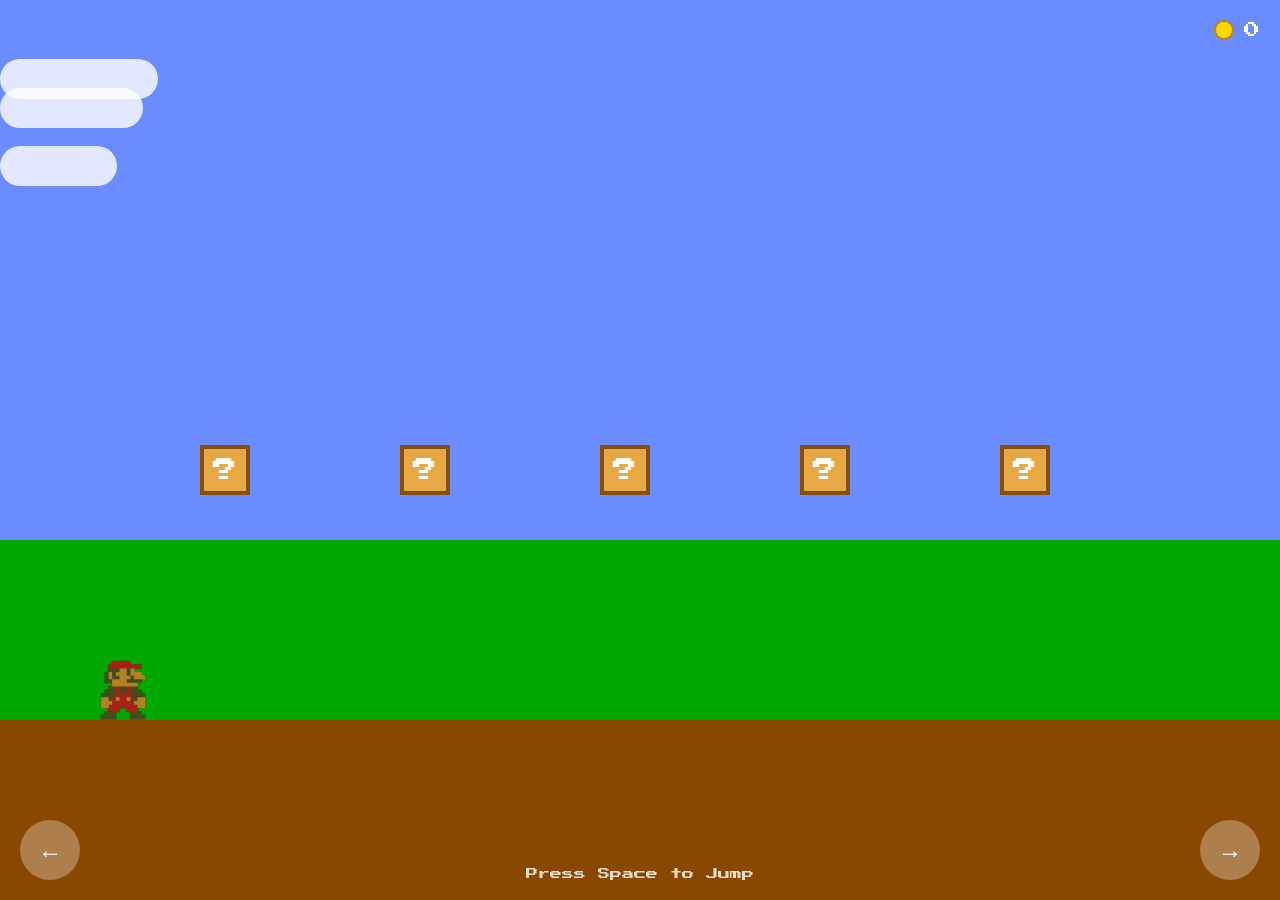
==== index.html @ 09175638 "Initial commit: WebPage Started" ====
<!DOCTYPE html>
<html lang="es">
<head>
    <meta charset="UTF-8">
    <meta name="viewport" content="width=device-width, initial-scale=1.0">
    <title>Mi CV - Mario Bros Style</title>
    <link rel="stylesheet" href="styles.css">
    <script src="script.js"></script>
</head>
<body>
    <div id="game-container">
        <div id="mario"></div>
        <div class="coins">
            <div class="coin-icon"></div>
            <span id="coin-count">0</span>
        </div>
        <div id="mobile-controls">
            <button id="left-arrow">←</button>
            <button id="right-arrow">→</button>
        </div>
        <div id="jump-hint">Press Space to Jump</div>
    </div>
</body>
</html>
---- styles.css ----
@import url('https://fonts.googleapis.com/css2?family=Press+Start+2P&display=swap');

* {
    margin: 0;
    padding: 0;
    box-sizing: border-box;
}

body {
    background: #6b8cff;
    font-family: 'Press Start 2P', cursive;
    overflow: hidden;
    height: 100vh;
}

#game-container {
    position: relative;
    width: 100%;
    height: 100vh;
    background: linear-gradient(
        #6b8cff 0%,
        #6b8cff 60%,
        #00a800 60%,
        #00a800 80%,
        #884800 80%,
        #884800 100%
    );
}

#mario {
    position: absolute;
    width: 50px;
    height: 60px;
    bottom: 20%;
    left: 100px;
    z-index: 100;
    transition: transform 0.1s;
    background-image: url('./img/mario.png');
    background-size: contain;
    background-repeat: no-repeat;
}
#mario.jumping {
    background-image: url('./img/mario-jumping.png');
  }
.facing-right {
    transform: scaleX(1);
}

.facing-left {
    transform: scaleX(-1);
}

.info-box {
    position: absolute;
    width: 50px;
    height: 50px;
    background: #e7a945;
    border: 4px solid #874f0c;
    color: white;
    font-size: 24px;
    display: flex;
    align-items: center;
    justify-content: center;
    cursor: pointer;
    bottom: 45%;
    transition: all 0.3s ease;
}

.info-box.hit {
    background: #736f6f;
    animation: boxHit 0.3s ease;
}

@keyframes boxHit {
    0% { transform: translateY(0); }
    50% { transform: translateY(-20px); }
    100% { transform: translateY(0); }
}

.info-content {
    display: none;
    position: fixed;
    top: 20%;
    left: 50%;
    transform: translate(-50%, -50%);
    background: white;
    padding: 20px;
    border-radius: 10px;
    box-shadow: 0 4px 15px rgba(0, 0, 0, 0.2);
    z-index: 1000;
    min-width: 300px;
    text-align: center;
}

.info-content.active {
    display: block;
    animation: popIn 0.5s ease;
}

@keyframes popIn {
    0% { transform: translate(-50%, -60%); opacity: 0; }
    100% { transform: translate(-50%, -50%); opacity: 1; }
}

.coins {
    position: fixed;
    top: 20px;
    right: 20px;
    color: white;
    font-size: 16px;
    display: flex;
    align-items: center;
    gap: 10px;
}

.coin-icon {
    width: 20px;
    height: 20px;
    background: #ffd700;
    border-radius: 50%;
    border: 2px solid #b8860b;
}

.cloud {
    position: absolute;
    background: white;
    border-radius: 20px;
    opacity: 0.8;
    animation: floatCloud linear infinite;
}

@keyframes floatCloud {
    from { left: -100px; }
    to { left: 100%; }
}

#jump-hint {
    position: fixed;
    bottom: 20px;
    left: 50%;
    transform: translateX(-50%);
    color: white;
    font-size: 12px;
    text-align: center;
    opacity: 0.8;
}

#mobile-controls {
    position: fixed;
    bottom: 20px;
    width: 100%;
    display: flex;
    justify-content: space-between;
    padding: 0 20px;
    box-sizing: border-box;
    pointer-events: none;
}

#left-arrow, #right-arrow {
    width: 60px;
    height: 60px;
    background: rgba(255, 255, 255, 0.3);
    border: none;
    border-radius: 50%;
    font-size: 24px;
    color: white;
    cursor: pointer;
    pointer-events: auto;
    backdrop-filter: blur(5px);
    -webkit-backdrop-filter: blur(5px);
    display: flex;
    align-items: center;
    justify-content: center;
    transition: background 0.3s;
}

#left-arrow:active, #right-arrow:active {
    background: rgba(255, 255, 255, 0.5);
}
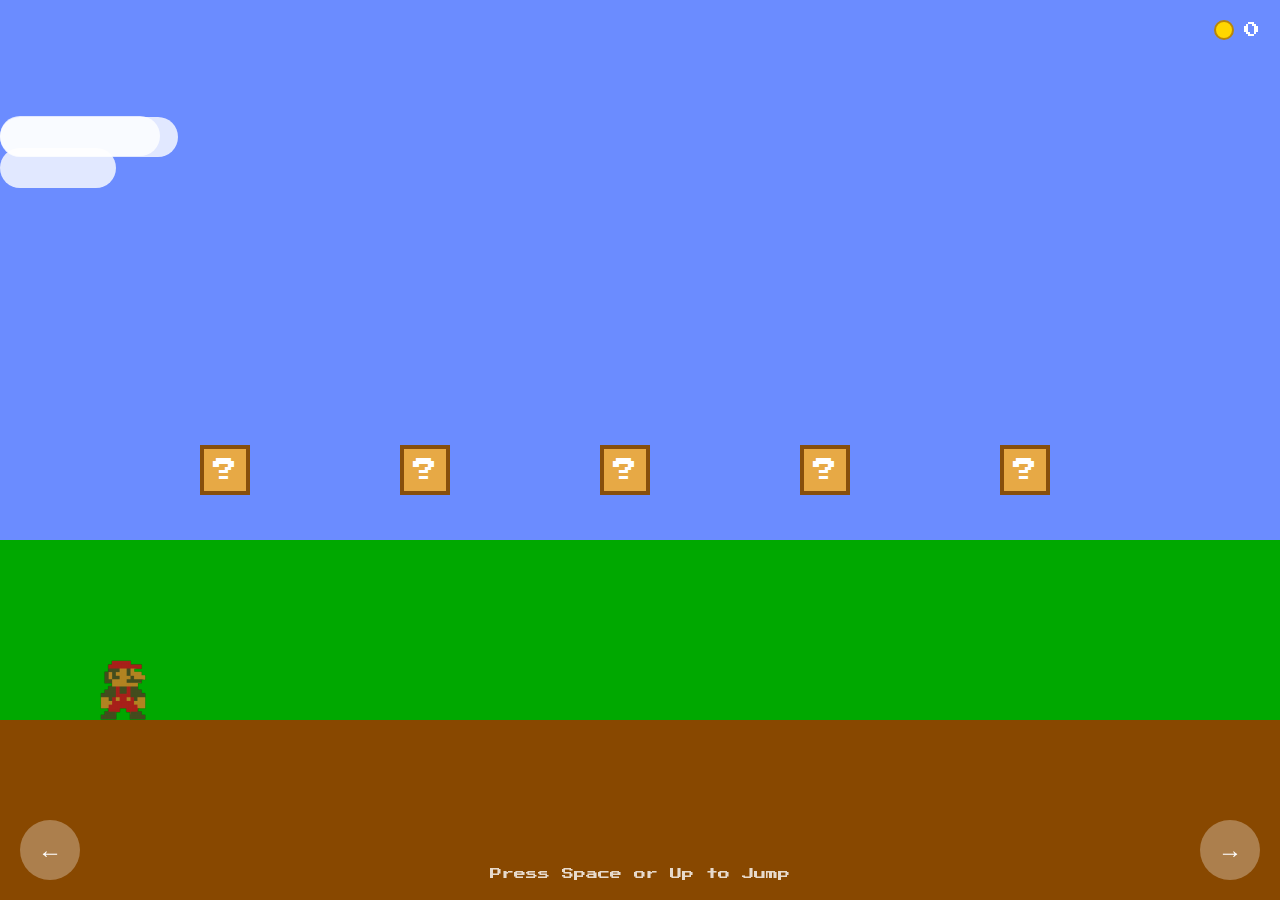
==== commit e61680ca: "change message" ====
--- a/index.html
+++ b/index.html
@@ -18,7 +18,7 @@
             <button id="left-arrow">←</button>
             <button id="right-arrow">→</button>
         </div>
-        <div id="jump-hint">Press Space to Jump</div>
+        <div id="jump-hint">Press Space or Up to Jump</div>
     </div>
 </body>
 </html>
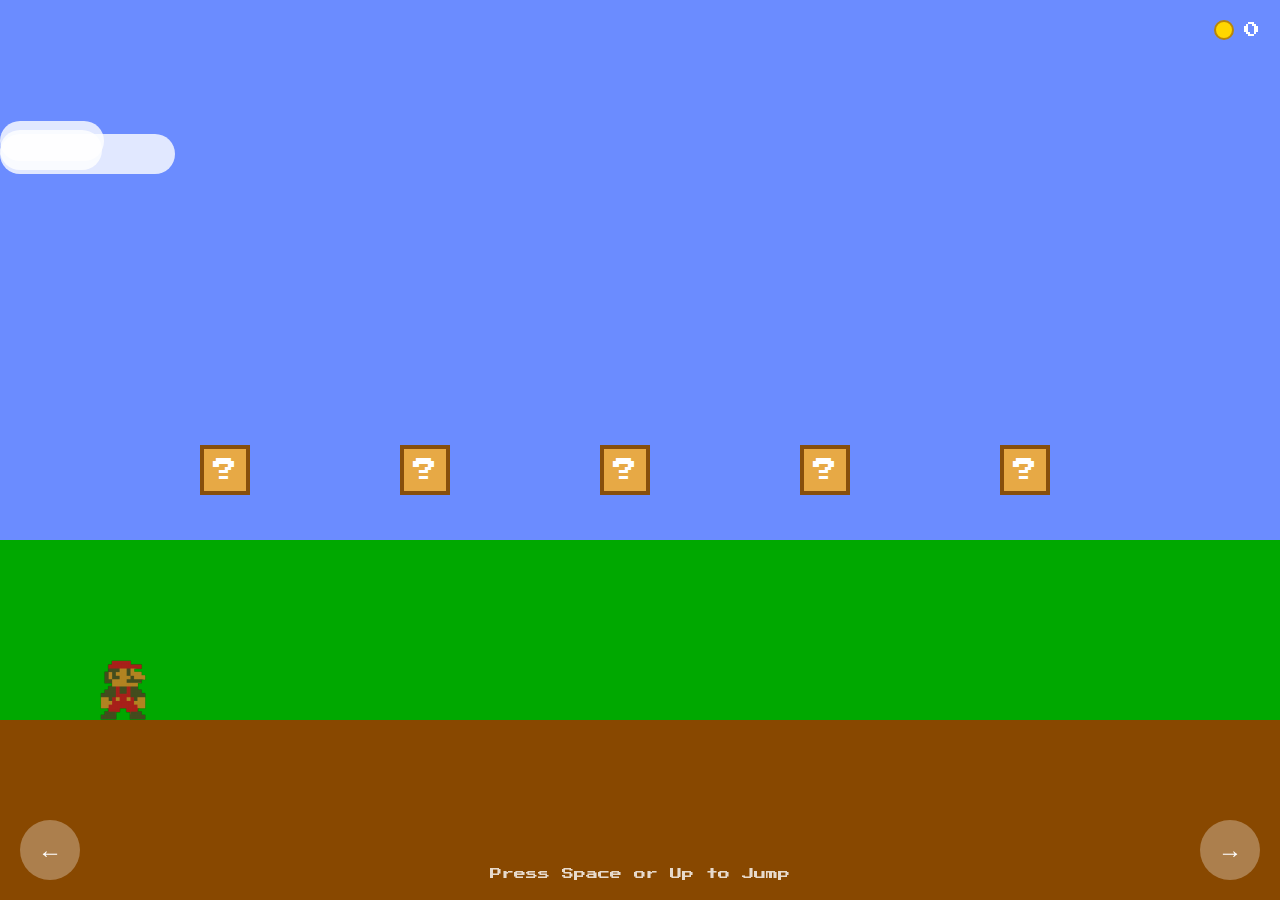
==== commit 8c7f2dde: "Adds title to index.html" ====
--- a/index.html
+++ b/index.html
@@ -3,7 +3,7 @@
 <head>
     <meta charset="UTF-8">
     <meta name="viewport" content="width=device-width, initial-scale=1.0">
-    <title>Mi CV - Mario Bros Style</title>
+    <title>Welcome!</title>
     <link rel="stylesheet" href="styles.css">
     <script src="script.js"></script>
 </head>
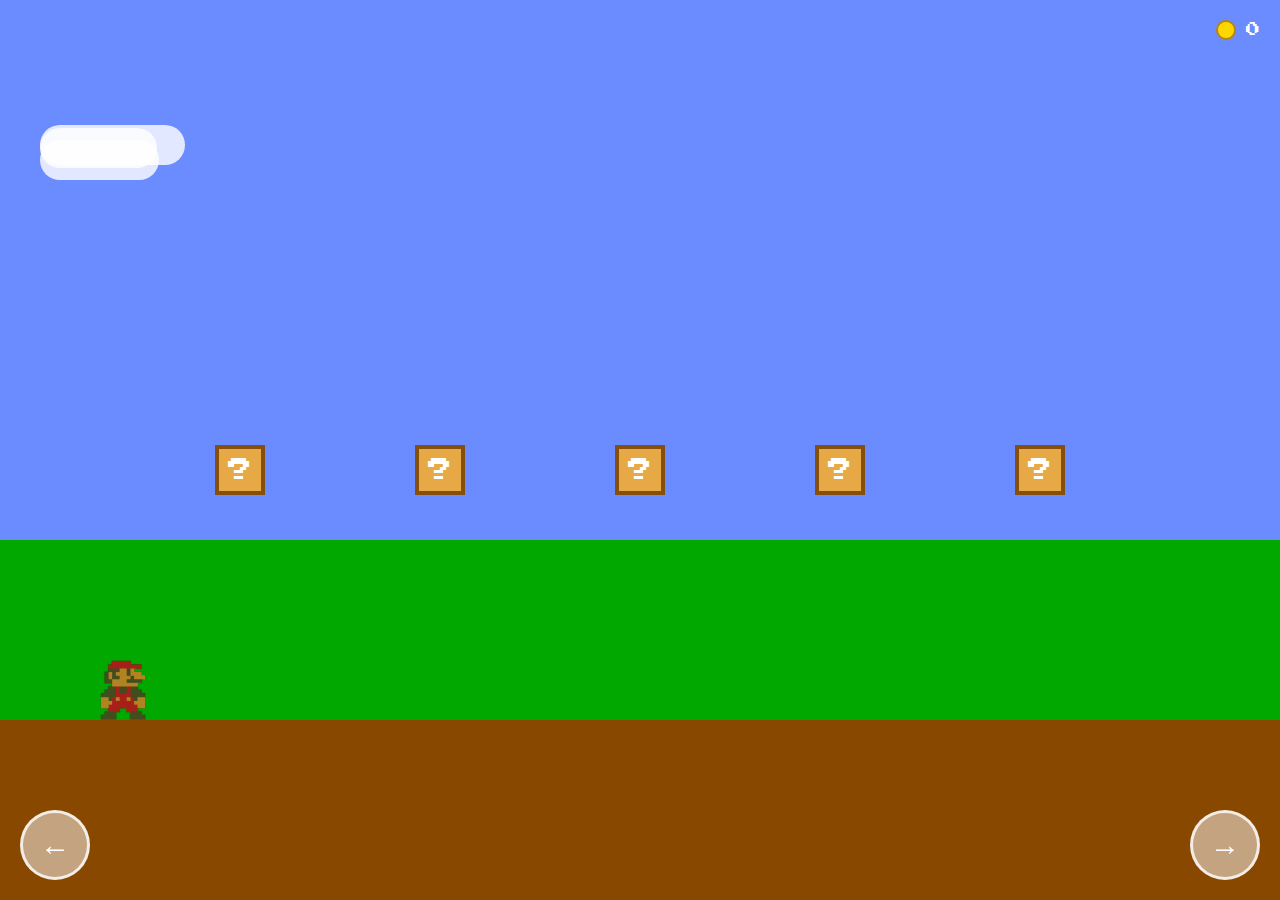
==== commit ff322e72: "Adds linkedin and fix other issues" ====
--- a/index.html
+++ b/index.html
@@ -2,23 +2,22 @@
 <html lang="es">
 <head>
     <meta charset="UTF-8">
-    <meta name="viewport" content="width=device-width, initial-scale=1.0">
+    <meta name="viewport" content="width=device-width, initial-scale=1.0, maximum-scale=1.0, user-scalable=no">
     <title>Welcome!</title>
     <link rel="stylesheet" href="styles.css">
-    <script src="script.js"></script>
 </head>
 <body>
-    <div id="game-container">
-        <div id="mario"></div>
-        <div class="coins">
-            <div class="coin-icon"></div>
-            <span id="coin-count">0</span>
-        </div>
-        <div id="mobile-controls">
-            <button id="left-arrow">←</button>
-            <button id="right-arrow">→</button>
-        </div>
-        <div id="jump-hint">Press Space or Up to Jump</div>
+<div id="game-container">
+    <div id="mario"></div>
+    <div class="coins">
+        <div class="coin-icon"></div>
+        <span id="coin-count">0</span>
     </div>
+    <div id="mobile-controls">
+        <button id="left-arrow">←</button>
+        <button id="right-arrow">→</button>
+    </div>
+</div>
+<script src="script.js"></script>
 </body>
-</html>
+</html>--- a/styles.css
+++ b/styles.css
@@ -11,6 +11,8 @@
     font-family: 'Press Start 2P', cursive;
     overflow: hidden;
     height: 100vh;
+    width: 100vw;
+    position: fixed;
 }
 
 #game-container {
@@ -18,13 +20,39 @@
     width: 100%;
     height: 100vh;
     background: linear-gradient(
-        #6b8cff 0%,
-        #6b8cff 60%,
-        #00a800 60%,
-        #00a800 80%,
-        #884800 80%,
-        #884800 100%
+            #6b8cff 0%,
+            #6b8cff 60%,
+            #00a800 60%,
+            #00a800 80%,
+            #884800 80%,
+            #884800 100%
     );
+    overflow: hidden;
+    display: flex;
+    align-items: center;
+    justify-content: center;
+}
+
+.game-content {
+    position: relative;
+    width: 100%;
+    max-width: 1200px;
+    height: 100%;
+    margin: 0 auto;
+}
+
+.cloud {
+    position: absolute;
+    background: white;
+    border-radius: 20px;
+    opacity: 0.8;
+    animation: floatCloud linear infinite;
+    z-index: 1;
+}
+
+@keyframes floatCloud {
+    from { left: -100px; }
+    to { left: 100%; }
 }
 
 #mario {
@@ -39,9 +67,11 @@
     background-size: contain;
     background-repeat: no-repeat;
 }
+
 #mario.jumping {
     background-image: url('./img/mario-jumping.png');
-  }
+}
+
 .facing-right {
     transform: scaleX(1);
 }
@@ -50,8 +80,19 @@
     transform: scaleX(-1);
 }
 
+.boxes-container {
+    position: absolute;
+    display: flex;
+    justify-content: center;
+    gap: 150px;
+    width: 100%;
+    bottom: 45%;
+    left: 50%;
+    transform: translateX(-50%);
+    padding: 0 20px;
+}
+
 .info-box {
-    position: absolute;
     width: 50px;
     height: 50px;
     background: #e7a945;
@@ -62,8 +103,8 @@
     align-items: center;
     justify-content: center;
     cursor: pointer;
-    bottom: 45%;
     transition: all 0.3s ease;
+    z-index: 2;
 }
 
 .info-box.hit {
@@ -80,15 +121,16 @@
 .info-content {
     display: none;
     position: fixed;
-    top: 20%;
+    top: 25%;
     left: 50%;
-    transform: translate(-50%, -50%);
+    transform: translate(-50%, 0);
     background: white;
     padding: 20px;
     border-radius: 10px;
     box-shadow: 0 4px 15px rgba(0, 0, 0, 0.2);
     z-index: 1000;
-    min-width: 300px;
+    width: 90%;
+    max-width: 300px;
     text-align: center;
 }
 
@@ -98,8 +140,18 @@
 }
 
 @keyframes popIn {
-    0% { transform: translate(-50%, -60%); opacity: 0; }
-    100% { transform: translate(-50%, -50%); opacity: 1; }
+    0% { transform: translate(-50%, -20px); opacity: 0; }
+    100% { transform: translate(-50%, 0); opacity: 1; }
+}
+
+.info-content h2 {
+    font-size: 14px;
+    margin-bottom: 10px;
+}
+
+.info-content p {
+    font-size: 12px;
+    line-height: 1.4;
 }
 
 .coins {
@@ -107,10 +159,11 @@
     top: 20px;
     right: 20px;
     color: white;
-    font-size: 16px;
+    font-size: 14px;
     display: flex;
     align-items: center;
     gap: 10px;
+    z-index: 1000;
 }
 
 .coin-icon {
@@ -121,59 +174,161 @@
     border: 2px solid #b8860b;
 }
 
-.cloud {
-    position: absolute;
-    background: white;
-    border-radius: 20px;
-    opacity: 0.8;
-    animation: floatCloud linear infinite;
-}
-
-@keyframes floatCloud {
-    from { left: -100px; }
-    to { left: 100%; }
-}
-
-#jump-hint {
+#mobile-controls {
     position: fixed;
     bottom: 20px;
-    left: 50%;
-    transform: translateX(-50%);
-    color: white;
-    font-size: 12px;
-    text-align: center;
-    opacity: 0.8;
-}
-
-#mobile-controls {
-    position: fixed;
-    bottom: 20px;
-    width: 100%;
+    left: 0;
+    right: 0;
     display: flex;
     justify-content: space-between;
     padding: 0 20px;
-    box-sizing: border-box;
-    pointer-events: none;
+    z-index: 1000;
 }
 
 #left-arrow, #right-arrow {
-    width: 60px;
-    height: 60px;
-    background: rgba(255, 255, 255, 0.3);
-    border: none;
+    width: 70px;
+    height: 70px;
+    background: rgba(255, 255, 255, 0.5);
+    border: 3px solid rgba(255, 255, 255, 0.8);
     border-radius: 50%;
-    font-size: 24px;
+    font-size: 30px;
     color: white;
     cursor: pointer;
     pointer-events: auto;
-    backdrop-filter: blur(5px);
-    -webkit-backdrop-filter: blur(5px);
     display: flex;
     align-items: center;
     justify-content: center;
     transition: background 0.3s;
+    -webkit-tap-highlight-color: transparent;
 }
 
 #left-arrow:active, #right-arrow:active {
-    background: rgba(255, 255, 255, 0.5);
-}
+    background: rgba(255, 255, 255, 0.7);
+}
+
+#jump-hint {
+    display: none;
+}
+
+@media (max-width: 768px) {
+    .boxes-container {
+        gap: 80px;
+        padding: 0 10px;
+    }
+
+    .info-box {
+        width: 40px;
+        height: 40px;
+        font-size: 20px;
+    }
+
+    #mario {
+        width: 40px;
+        height: 48px;
+    }
+
+    .coins {
+        top: 10px;
+        right: 10px;
+        font-size: 12px;
+    }
+
+    .coin-icon {
+        width: 16px;
+        height: 16px;
+    }
+
+    .info-content {
+        top: 20%;
+        padding: 15px;
+    }
+}
+
+@media (max-width: 480px) {
+    .boxes-container {
+        gap: 50px;
+    }
+}
+
+@media screen and (-webkit-min-device-pixel-ratio: 0) {
+    select, textarea, input {
+        font-size: 16px;
+    }
+}
+
+@supports (-webkit-touch-callout: none) {
+    body {
+        height: -webkit-fill-available;
+    }
+}
+
+.reset-modal {
+    position: fixed;
+    top: 0;
+    left: 0;
+    width: 100%;
+    height: 100%;
+    background: rgba(0, 0, 0, 0.8);
+    display: none;
+    justify-content: center;
+    align-items: center;
+    z-index: 2000;
+}
+
+.reset-content {
+    background: white;
+    padding: 20px;
+    border-radius: 10px;
+    text-align: center;
+    max-width: 90%;
+    width: 300px;
+}
+
+.win-gif {
+    width: 150px;
+    height: 150px;
+    margin-bottom: 15px;
+}
+
+.reset-content p {
+    font-size: 14px;
+    margin-bottom: 20px;
+    color: #333;
+}
+
+.restart-button {
+    background: #0077b5;
+    color: white;
+    border: none;
+    padding: 10px 20px;
+    border-radius: 5px;
+    font-family: 'Press Start 2P', cursive;
+    font-size: 12px;
+    cursor: pointer;
+    transition: background 0.3s;
+}
+
+.restart-button:hover {
+    background: #005f8e;
+}
+
+@media (max-width: 768px) {
+    .reset-content {
+        width: 280px;
+        padding: 15px;
+    }
+
+    .win-gif {
+        width: 120px;
+        height: 120px;
+    }
+
+    .reset-content p {
+        font-size: 12px;
+    }
+
+    .restart-button {
+        font-size: 10px;
+        padding: 8px 16px;
+    }
+}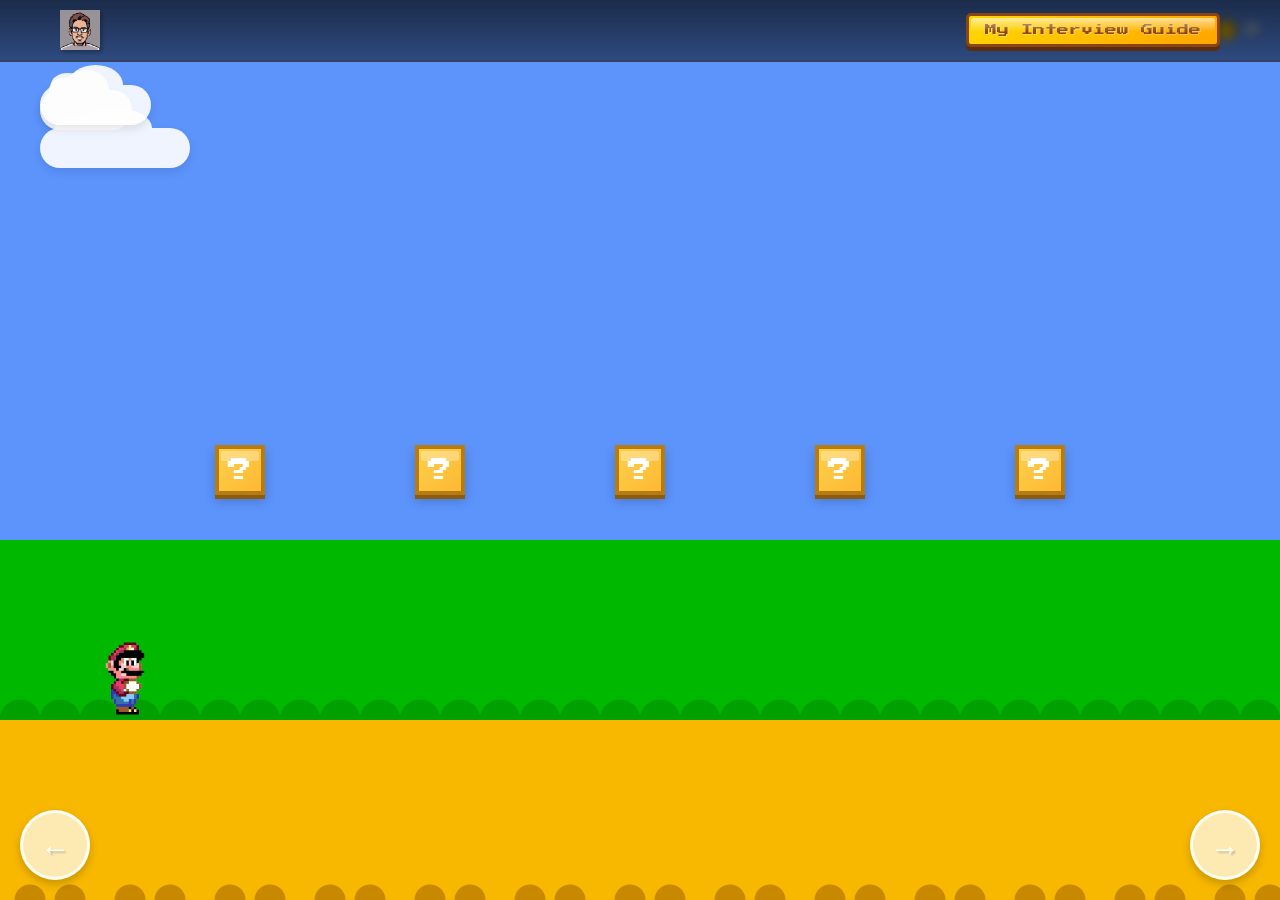
==== commit d4908018: "feature: Adds new styles and header" ====
--- a/index.html
+++ b/index.html
@@ -7,6 +7,16 @@
     <link rel="stylesheet" href="styles.css">
 </head>
 <body>
+<header class="game-header">
+    <div class="header-content">
+        <div class="header-left">
+            <img src="./img/logo.png" alt="Logo" class="header-logo">
+        </div>
+        <div class="header-right">
+            <a href="https://guide.gonzalo-munoz.com" class="snes-button" target="_blank">My Interview Guide</a>
+        </div>
+    </div>
+</header>
 <div id="game-container">
     <div id="mario"></div>
     <div class="coins">
--- a/styles.css
+++ b/styles.css
@@ -1,4 +1,12 @@
 @import url('https://fonts.googleapis.com/css2?family=Press+Start+2P&display=swap');
+
+:root {
+    --sky-color: #5C94FC;
+    --mountain-color-1: #00B800;
+    --mountain-color-2: #00A000;
+    --ground-color-1: #F8B800;
+    --ground-color-2: #C88800;
+}
 
 * {
     margin: 0;
@@ -7,7 +15,7 @@
 }
 
 body {
-    background: #6b8cff;
+    background: var(--sky-color);
     font-family: 'Press Start 2P', cursive;
     overflow: hidden;
     height: 100vh;
@@ -20,17 +28,50 @@
     width: 100%;
     height: 100vh;
     background: linear-gradient(
-            #6b8cff 0%,
-            #6b8cff 60%,
-            #00a800 60%,
-            #00a800 80%,
-            #884800 80%,
-            #884800 100%
+            var(--sky-color) 0%,
+            var(--sky-color) 60%,
+            var(--mountain-color-1) 60%,
+            var(--mountain-color-1) 80%,
+            var(--ground-color-1) 80%,
+            var(--ground-color-1) 100%
     );
     overflow: hidden;
     display: flex;
     align-items: center;
     justify-content: center;
+}
+
+#game-container::before {
+    content: '';
+    position: absolute;
+    bottom: 20%;
+    left: 0;
+    right: 0;
+    height: 60px;
+    background:
+            radial-gradient(circle at 30% 100%, var(--mountain-color-2) 20px, transparent 21px),
+            radial-gradient(circle at 70% 100%, var(--mountain-color-2) 20px, transparent 21px),
+            radial-gradient(circle at 90% 100%, var(--mountain-color-2) 20px, transparent 21px),
+            radial-gradient(circle at 10% 100%, var(--mountain-color-2) 20px, transparent 21px),
+            radial-gradient(circle at 50% 100%, var(--mountain-color-2) 20px, transparent 21px);
+    background-size: 200px 60px;
+    background-repeat: repeat-x;
+    z-index: 1;
+}
+
+#game-container::after {
+    content: '';
+    position: absolute;
+    bottom: 0;
+    left: 0;
+    right: 0;
+    height: 40px;
+    background:
+            radial-gradient(circle at 30% 100%, var(--ground-color-2) 15px, transparent 16px),
+            radial-gradient(circle at 70% 100%, var(--ground-color-2) 15px, transparent 16px);
+    background-size: 100px 40px;
+    background-repeat: repeat-x;
+    z-index: 1;
 }
 
 .game-content {
@@ -45,9 +86,32 @@
     position: absolute;
     background: white;
     border-radius: 20px;
-    opacity: 0.8;
+    opacity: 0.9;
     animation: floatCloud linear infinite;
     z-index: 1;
+    box-shadow: 0 4px 8px rgba(0,0,0,0.1);
+}
+
+.cloud::before,
+.cloud::after {
+    content: '';
+    position: absolute;
+    background: white;
+    border-radius: 50%;
+}
+
+.cloud::before {
+    width: 50%;
+    height: 100%;
+    top: -50%;
+    left: 25%;
+}
+
+.cloud::after {
+    width: 30%;
+    height: 60%;
+    top: -30%;
+    left: 10%;
 }
 
 @keyframes floatCloud {
@@ -58,7 +122,7 @@
 #mario {
     position: absolute;
     width: 50px;
-    height: 60px;
+    height: 80px;
     bottom: 20%;
     left: 100px;
     z-index: 100;
@@ -90,13 +154,14 @@
     left: 50%;
     transform: translateX(-50%);
     padding: 0 20px;
+    z-index: 2;
 }
 
 .info-box {
     width: 50px;
     height: 50px;
-    background: #e7a945;
-    border: 4px solid #874f0c;
+    background: linear-gradient(135deg, #FED049 0%, #FDB833 100%);
+    border: 4px solid #B67B11;
     color: white;
     font-size: 24px;
     display: flex;
@@ -104,18 +169,26 @@
     justify-content: center;
     cursor: pointer;
     transition: all 0.3s ease;
-    z-index: 2;
+    box-shadow: 0 4px 0 #8B5E0D, 0 6px 10px rgba(0,0,0,0.2);
+    position: relative;
+}
+
+.info-box::before {
+    content: '';
+    position: absolute;
+    top: 2px;
+    left: 2px;
+    right: 2px;
+    height: 10px;
+    background: rgba(255,255,255,0.3);
+    border-radius: 2px;
 }
 
 .info-box.hit {
-    background: #736f6f;
+    background: linear-gradient(135deg, #A8A8A8 0%, #888888 100%);
+    box-shadow: 0 2px 0 #666;
+    transform: translateY(2px);
     animation: boxHit 0.3s ease;
-}
-
-@keyframes boxHit {
-    0% { transform: translateY(0); }
-    50% { transform: translateY(-20px); }
-    100% { transform: translateY(0); }
 }
 
 .info-content {
@@ -124,13 +197,14 @@
     top: 25%;
     left: 50%;
     transform: translate(-50%, 0);
-    background: white;
+    background: linear-gradient(135deg, #FFFFFF 0%, #F0F0F0 100%);
     padding: 20px;
     border-radius: 10px;
-    box-shadow: 0 4px 15px rgba(0, 0, 0, 0.2);
+    border: 4px solid #B67B11;
+    box-shadow: 0 8px 16px rgba(0,0,0,0.2);
     z-index: 1000;
     width: 90%;
-    max-width: 300px;
+    max-width: 500px;
     text-align: center;
 }
 
@@ -139,19 +213,17 @@
     animation: popIn 0.5s ease;
 }
 
-@keyframes popIn {
-    0% { transform: translate(-50%, -20px); opacity: 0; }
-    100% { transform: translate(-50%, 0); opacity: 1; }
-}
-
 .info-content h2 {
     font-size: 14px;
     margin-bottom: 10px;
+    color: #333;
+    text-shadow: 1px 1px 0 rgba(255,255,255,0.5);
 }
 
 .info-content p {
     font-size: 12px;
     line-height: 1.4;
+    color: #666;
 }
 
 .coins {
@@ -164,14 +236,23 @@
     align-items: center;
     gap: 10px;
     z-index: 1000;
+    text-shadow: 2px 2px 2px rgba(0,0,0,0.3);
 }
 
 .coin-icon {
     width: 20px;
     height: 20px;
-    background: #ffd700;
+    background: linear-gradient(135deg, #FFD700 0%, #FFC000 100%);
     border-radius: 50%;
-    border: 2px solid #b8860b;
+    border: 2px solid #B8860B;
+    box-shadow: 0 0 10px rgba(255, 215, 0, 0.5);
+    animation: coinSpin 1s infinite;
+}
+
+@keyframes coinSpin {
+    0% { transform: rotateY(0deg); }
+    50% { transform: rotateY(90deg); }
+    100% { transform: rotateY(180deg); }
 }
 
 #mobile-controls {
@@ -188,8 +269,8 @@
 #left-arrow, #right-arrow {
     width: 70px;
     height: 70px;
-    background: rgba(255, 255, 255, 0.5);
-    border: 3px solid rgba(255, 255, 255, 0.8);
+    background: rgba(255, 255, 255, 0.7);
+    border: 3px solid rgba(255, 255, 255, 0.9);
     border-radius: 50%;
     font-size: 30px;
     color: white;
@@ -198,68 +279,17 @@
     display: flex;
     align-items: center;
     justify-content: center;
-    transition: background 0.3s;
+    transition: all 0.3s ease;
     -webkit-tap-highlight-color: transparent;
-}
-
-#left-arrow:active, #right-arrow:active {
-    background: rgba(255, 255, 255, 0.7);
-}
-
-#jump-hint {
-    display: none;
-}
-
-@media (max-width: 768px) {
-    .boxes-container {
-        gap: 80px;
-        padding: 0 10px;
-    }
-
-    .info-box {
-        width: 40px;
-        height: 40px;
-        font-size: 20px;
-    }
-
-    #mario {
-        width: 40px;
-        height: 48px;
-    }
-
-    .coins {
-        top: 10px;
-        right: 10px;
-        font-size: 12px;
-    }
-
-    .coin-icon {
-        width: 16px;
-        height: 16px;
-    }
-
-    .info-content {
-        top: 20%;
-        padding: 15px;
-    }
-}
-
-@media (max-width: 480px) {
-    .boxes-container {
-        gap: 50px;
-    }
-}
-
-@media screen and (-webkit-min-device-pixel-ratio: 0) {
-    select, textarea, input {
-        font-size: 16px;
-    }
-}
-
-@supports (-webkit-touch-callout: none) {
-    body {
-        height: -webkit-fill-available;
-    }
+    box-shadow: 0 4px 8px rgba(0,0,0,0.2);
+    text-shadow: 2px 2px 2px rgba(0,0,0,0.2);
+}
+
+#left-arrow:active,
+#right-arrow:active {
+    background: rgba(255, 255, 255, 0.9);
+    transform: translateY(2px);
+    box-shadow: 0 2px 4px rgba(0,0,0,0.2);
 }
 
 .reset-modal {
@@ -276,28 +306,33 @@
 }
 
 .reset-content {
-    background: white;
+    background: linear-gradient(135deg, #FFFFFF 0%, #F0F0F0 100%);
     padding: 20px;
     border-radius: 10px;
+    border: 4px solid #B67B11;
     text-align: center;
     max-width: 90%;
     width: 300px;
+    box-shadow: 0 8px 16px rgba(0,0,0,0.3);
 }
 
 .win-gif {
     width: 150px;
     height: 150px;
     margin-bottom: 15px;
+    border-radius: 10px;
+    box-shadow: 0 4px 8px rgba(0,0,0,0.2);
 }
 
 .reset-content p {
     font-size: 14px;
     margin-bottom: 20px;
     color: #333;
+    text-shadow: 1px 1px 0 rgba(255,255,255,0.5);
 }
 
 .restart-button {
-    background: #0077b5;
+    background: linear-gradient(135deg, #0077b5 0%, #005f8e 100%);
     color: white;
     border: none;
     padding: 10px 20px;
@@ -305,14 +340,59 @@
     font-family: 'Press Start 2P', cursive;
     font-size: 12px;
     cursor: pointer;
-    transition: background 0.3s;
+    transition: all 0.3s ease;
+    box-shadow: 0 4px 0 #004b70;
 }
 
 .restart-button:hover {
-    background: #005f8e;
+    background: linear-gradient(135deg, #005f8e 0%, #004b70 100%);
+}
+
+.restart-button:active {
+    transform: translateY(2px);
+    box-shadow: 0 2px 0 #004b70;
 }
 
 @media (max-width: 768px) {
+    #mario {
+        scale: 1.5;
+    }
+
+    .facing-right {
+        transform: scaleX(1) scale(1.5);
+    }
+
+    .facing-left {
+        transform: scaleX(-1) scale(1.5);
+    }
+
+    .boxes-container {
+        gap: 80px;
+        padding: 0 10px;
+    }
+
+    .info-box {
+        width: 40px;
+        height: 40px;
+        font-size: 20px;
+    }
+
+    .coins {
+        top: 10px;
+        right: 10px;
+        font-size: 12px;
+    }
+
+    .coin-icon {
+        width: 16px;
+        height: 16px;
+    }
+
+    .info-content {
+        top: 20%;
+        padding: 15px;
+    }
+
     .reset-content {
         width: 280px;
         padding: 15px;
@@ -331,4 +411,130 @@
         font-size: 10px;
         padding: 8px 16px;
     }
+}
+
+@media (max-width: 480px) {
+    .boxes-container {
+        gap: 50px;
+    }
+}
+
+@media screen and (-webkit-min-device-pixel-ratio: 0) {
+    select, textarea, input {
+        font-size: 16px;
+    }
+}
+
+@supports (-webkit-touch-callout: none) {
+    body {
+        height: -webkit-fill-available;
+    }
+}
+
+/* Header Styles */
+.game-header {
+    position: fixed;
+    top: 0;
+    left: 0;
+    width: 100%;
+    background: linear-gradient(to bottom,
+    rgba(0, 0, 0, 0.7) 0%,
+    rgba(0, 0, 0, 0.5) 100%);
+    padding: 10px 0;
+    z-index: 2000;
+    backdrop-filter: blur(5px);
+    -webkit-backdrop-filter: blur(5px);
+    border-bottom: 2px solid rgba(255, 255, 255, 0.1);
+}
+
+.header-content {
+    max-width: 1200px;
+    margin: 0 auto;
+    display: flex;
+    justify-content: space-between;
+    align-items: center;
+    padding: 0 20px;
+}
+
+.header-logo {
+    height: 40px;
+    width: auto;
+    filter: drop-shadow(2px 2px 2px rgba(0, 0, 0, 0.3));
+}
+.snes-button {
+    background: linear-gradient(135deg, #FFD700 0%, #FFA500 100%);
+    color: #8B4513;
+    font-family: 'Press Start 2P', cursive;
+    font-size: 12px;
+    padding: 8px 16px;
+    border: 3px solid #8B4513;
+    border-radius: 5px;
+    text-decoration: none;
+    display: inline-block;
+    position: relative;
+    transition: all 0.3s ease;
+    box-shadow: 0 4px 0 #5C2D0E;
+    text-shadow: 1px 1px 0 rgba(255, 255, 255, 0.3);
+}
+
+.snes-button::before {
+    content: '';
+    position: absolute;
+    top: 2px;
+    left: 2px;
+    right: 2px;
+    height: 50%;
+    background: linear-gradient(to bottom,
+    rgba(255, 255, 255, 0.6) 0%,
+    rgba(255, 255, 255, 0) 100%);
+    border-radius: 3px 3px 0 0;
+    pointer-events: none;
+}
+
+.snes-button:hover {
+    transform: translateY(2px);
+    box-shadow: 0 2px 0 #5C2D0E;
+    background: linear-gradient(135deg, #FFA500 0%, #FF8C00 100%);
+}
+
+.snes-button:active {
+    transform: translateY(4px);
+    box-shadow: none;
+}
+
+@keyframes boxHit {
+    0% { transform: translateY(0); }
+    50% { transform: translateY(-20px); }
+    100% { transform: translateY(0); }
+}
+
+@keyframes popIn {
+    0% { transform: translate(-50%, -20px); opacity: 0; }
+    100% { transform: translate(-50%, 0); opacity: 1; }
+}
+
+@media (max-width: 768px) {
+    .header-content {
+        padding: 0 15px;
+    }
+
+    .header-logo {
+        height: 30px;
+    }
+
+    .snes-button {
+        font-size: 10px;
+        padding: 6px 12px;
+    }
+}
+
+@media (max-width: 480px) {
+    .header-logo {
+        height: 25px;
+    }
+
+    .snes-button {
+        font-size: 8px;
+        padding: 5px 10px;
+    }
 }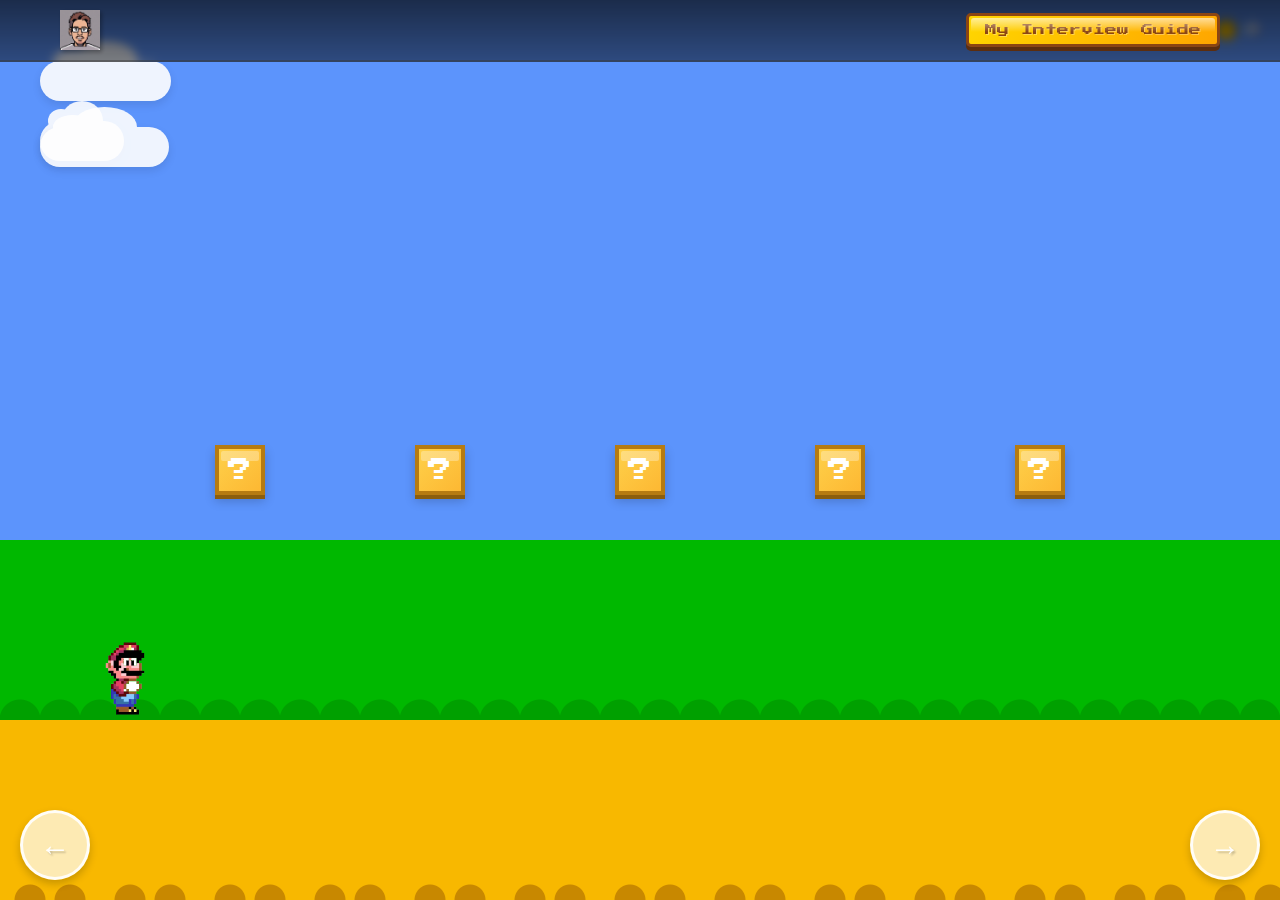
==== commit 7ae211e3: "feature: Adds favicon" ====
--- a/index.html
+++ b/index.html
@@ -4,6 +4,7 @@
     <meta charset="UTF-8">
     <meta name="viewport" content="width=device-width, initial-scale=1.0, maximum-scale=1.0, user-scalable=no">
     <title>Welcome!</title>
+    <link rel="icon" href="favicon.ico" type="image/x-icon">
     <link rel="stylesheet" href="styles.css">
 </head>
 <body>
